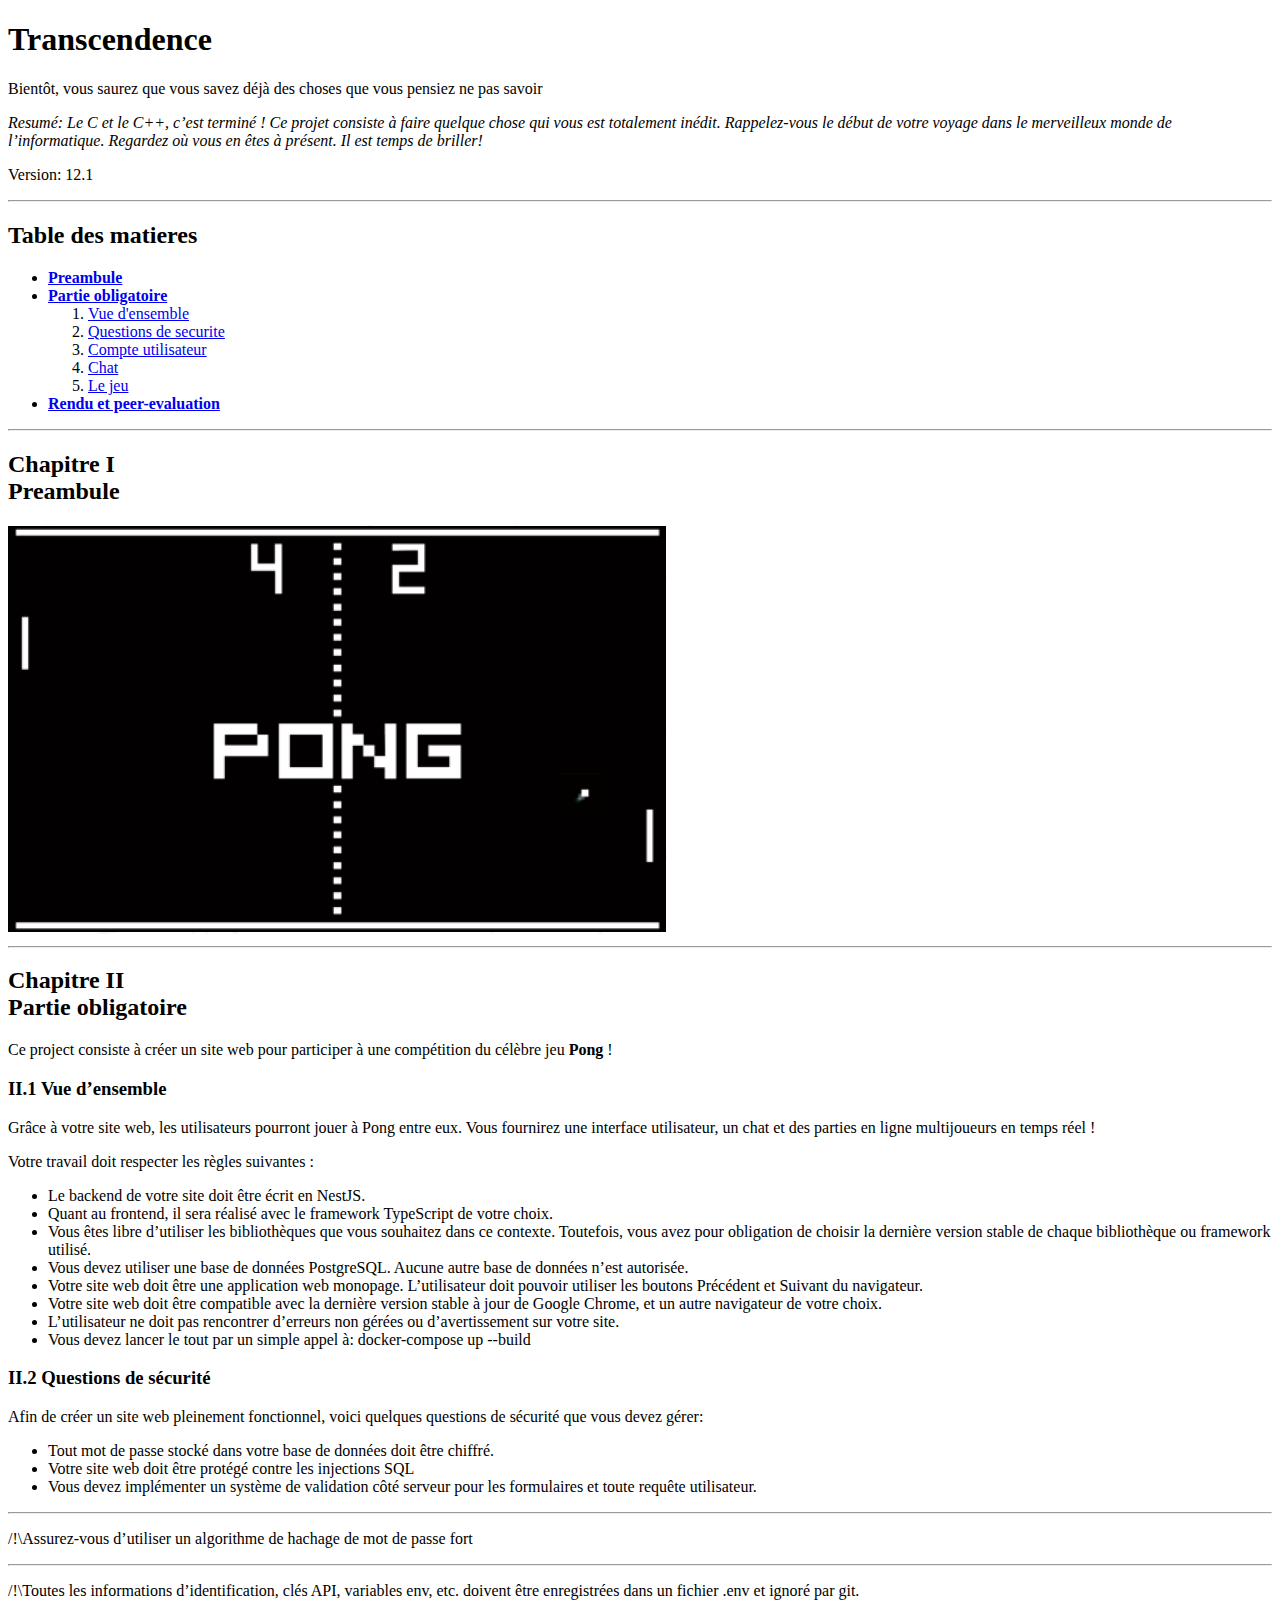
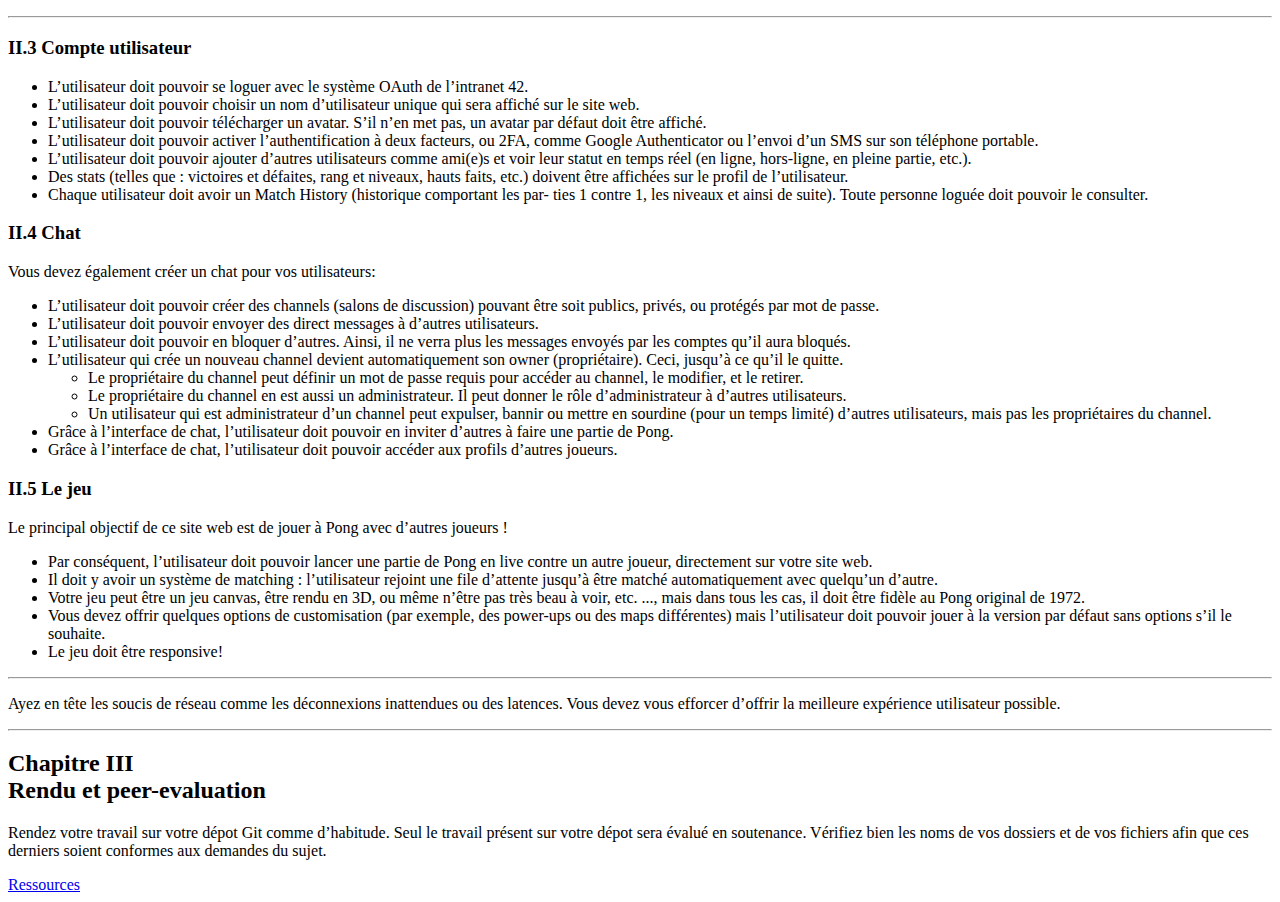
==== index.html @ 2eb9349c "first commit" ====
<!DOCTYPE html>
<html>

<head>
	<title>ft_transcendence</title>
	<meta charset="UTF-8">
</head>

<body>
	<h1>Transcendence</h1>
	<p>
		Bientôt, vous saurez que vous savez déjà des choses
		que vous pensiez ne pas savoir
	</p>
	<p>
		<em>Resumé: Le C et le C++, c’est terminé !
			Ce projet consiste à faire quelque chose qui vous est totalement inédit.
			Rappelez-vous le début de votre voyage dans le merveilleux monde de l’informatique.
			Regardez où vous en êtes à présent. Il est temps de briller!</em>
	</p>
	<p>
		Version: 12.1
	</p>
	<hr>
	<h2>Table des matieres</h2>
	<ul>
		<li><strong><a href="#preambule">Preambule</a></strong></li>
		<li><strong><a href="#obligatoire">Partie obligatoire</a></strong></li>
		<ol>
			<li><a href="#ensemble">Vue d'ensemble</a></li>
			<li><a href="#securite">Questions de securite</a></li>
			<li><a href="#utilisateur">Compte utilisateur</a></li>
			<li><a href="#chat">Chat</a></li>
			<li><a href="#jeu">Le jeu</a></li>
		</ol>
		<li><strong><a href="#rendu">Rendu et peer-evaluation</a></li></strong>
	</ul>
	<hr>
	<h2 id="preambule">Chapitre I<br>Preambule</h2>
	<a href="https://en.wikipedia.org/wiki/Pong" target="_blank">
	<img src="img/game.png" alt="image du premier pong">
	</a> 
	<hr>
	<h2 id="obligatoire">Chapitre II<br>Partie obligatoire</h2>
	<p>Ce project consiste à créer un site web pour participer à une compétition du célèbre
		jeu <strong>Pong</strong> !</p>
	<h3 id="ensemble">II.1 Vue d’ensemble</h3>
	<p>Grâce à votre site web, les utilisateurs pourront jouer à Pong entre eux. Vous fournirez
		une interface utilisateur, un chat et des parties en ligne multijoueurs en temps réel !</p>
	<p>Votre travail doit respecter les règles suivantes :</p>
	<ul>
		<li>Le backend de votre site doit être écrit en NestJS.</li>
		<li>Quant au frontend, il sera réalisé avec le framework TypeScript de votre choix.</li>
		<li>Vous êtes libre d’utiliser les bibliothèques que vous souhaitez dans ce contexte.
			Toutefois, vous avez pour obligation de choisir la dernière version stable de
			chaque bibliothèque ou framework utilisé.</li>
		<li>Vous devez utiliser une base de données PostgreSQL. Aucune autre base de données
			n’est autorisée.</li>
		<li>Votre site web doit être une application web monopage. L’utilisateur doit pouvoir
			utiliser les boutons Précédent et Suivant du navigateur.</li>
		<li>Votre site web doit être compatible avec la dernière version stable à jour de
			Google Chrome, et un autre navigateur de votre choix.</li>
		<li>L’utilisateur ne doit pas rencontrer d’erreurs non gérées ou d’avertissement sur
			votre site.</li>
		<li>Vous devez lancer le tout par un simple appel à: docker-compose up --build</li>
	</ul>
	<h3 id="securite">II.2 Questions de sécurité</h3>
	<p>Afin de créer un site web pleinement fonctionnel, voici quelques questions de sécurité
		que vous devez gérer:</p>
	<ul>
		<li>Tout mot de passe stocké dans votre base de données doit être chiffré.</li>
		<li>Votre site web doit être protégé contre les injections SQL</li>
		<li>Vous devez implémenter un système de validation côté serveur pour les formulaires
			et toute requête utilisateur.</li>
	</ul>
	<hr>
	<p>/!\Assurez-vous d’utiliser un algorithme de hachage de mot de passe fort</p>
	<hr>
	<p>/!\Toutes les informations d’identification, clés API, variables env,
		etc. doivent être enregistrées dans un fichier .env et ignoré par
		git.</p>
	<hr>
	<h3 id="utilisateur">II.3 Compte utilisateur</h3>
	<ul>
		<li>L’utilisateur doit pouvoir se loguer avec le système OAuth de l’intranet 42.</li>
		<li>L’utilisateur doit pouvoir choisir un nom d’utilisateur unique qui sera affiché sur
			le site web.</li>
		<li>L’utilisateur doit pouvoir télécharger un avatar. S’il n’en met pas, un avatar par
			défaut doit être affiché.</li>
		<li>L’utilisateur doit pouvoir activer l’authentification à deux facteurs, ou 2FA,
			comme Google Authenticator ou l’envoi d’un SMS sur son téléphone portable.</li>
		<li>L’utilisateur doit pouvoir ajouter d’autres utilisateurs comme ami(e)s et voir leur
			statut en temps réel (en ligne, hors-ligne, en pleine partie, etc.).</li>
		<li>Des stats (telles que : victoires et défaites, rang et niveaux, hauts faits, etc.) doivent
			être affichées sur le profil de l’utilisateur.</li>
		<li>Chaque utilisateur doit avoir un Match History (historique comportant les par-
			ties 1 contre 1, les niveaux et ainsi de suite). Toute personne loguée doit pouvoir
			le consulter.</li>
	</ul>
	<h3 id="chat">II.4 Chat</h3>
	<p>Vous devez également créer un chat pour vos utilisateurs:</p>
	<ul>
		<li>L’utilisateur doit pouvoir créer des channels (salons de discussion) pouvant être
			soit publics, privés, ou protégés par mot de passe.</li>
		<li>L’utilisateur doit pouvoir envoyer des direct messages à d’autres utilisateurs.</li>
		<li>L’utilisateur doit pouvoir en bloquer d’autres. Ainsi, il ne verra plus les messages
			envoyés par les comptes qu’il aura bloqués.</li>
		<li>L’utilisateur qui crée un nouveau channel devient automatiquement son owner
			(propriétaire). Ceci, jusqu’à ce qu’il le quitte.</li>
		<ul>
			<li>Le propriétaire du channel peut définir un mot de passe requis pour accéder
				au channel, le modifier, et le retirer.</li>
			<li>Le propriétaire du channel en est aussi un administrateur. Il peut donner le
				rôle d’administrateur à d’autres utilisateurs.</li>
			<li>Un utilisateur qui est administrateur d’un channel peut expulser, bannir ou
				mettre en sourdine (pour un temps limité) d’autres utilisateurs, mais pas les
				propriétaires du channel.</li>
		</ul>
		<li>Grâce à l’interface de chat, l’utilisateur doit pouvoir en inviter d’autres à faire
			une partie de Pong.</li>
		<li>Grâce à l’interface de chat, l’utilisateur doit pouvoir accéder aux profils d’autres
			joueurs.</li>
	</ul>
	<h3 id="jeu">II.5 Le jeu</h3>
	<p>Le principal objectif de ce site web est de jouer à Pong avec d’autres joueurs !</p>
	<ul>
		<li>Par conséquent, l’utilisateur doit pouvoir lancer une partie de Pong en live contre
			un autre joueur, directement sur votre site web.</li>
		<li>Il doit y avoir un système de matching : l’utilisateur rejoint une file d’attente
			jusqu’à être matché automatiquement avec quelqu’un d’autre.</li>
		<li>Votre jeu peut être un jeu canvas, être rendu en 3D, ou même n’être pas très beau
			à voir, etc. ..., mais dans tous les cas, il doit être fidèle au Pong original de 1972.</li>
		<li>Vous devez offrir quelques options de customisation (par exemple, des power-ups
			ou des maps différentes) mais l’utilisateur doit pouvoir jouer à la version par défaut
			sans options s’il le souhaite.</li>
		<li>Le jeu doit être responsive!</li>
	</ul>
	<hr>
	<p>Ayez en tête les soucis de réseau comme les déconnexions inattendues
		ou des latences. Vous devez vous efforcer d’offrir la meilleure
		expérience utilisateur possible.</p>
	<hr>
	<h2 id="rendu">Chapitre III<br>Rendu et peer-evaluation</h2>
	<p>Rendez votre travail sur votre dépot Git comme d’habitude. Seul le travail présent
		sur votre dépot sera évalué en soutenance. Vérifiez bien les noms de vos dossiers et de
		vos fichiers afin que ces derniers soient conformes aux demandes du sujet.</p>
	<a href="ressources.html">Ressources</a>
</body>

</html>
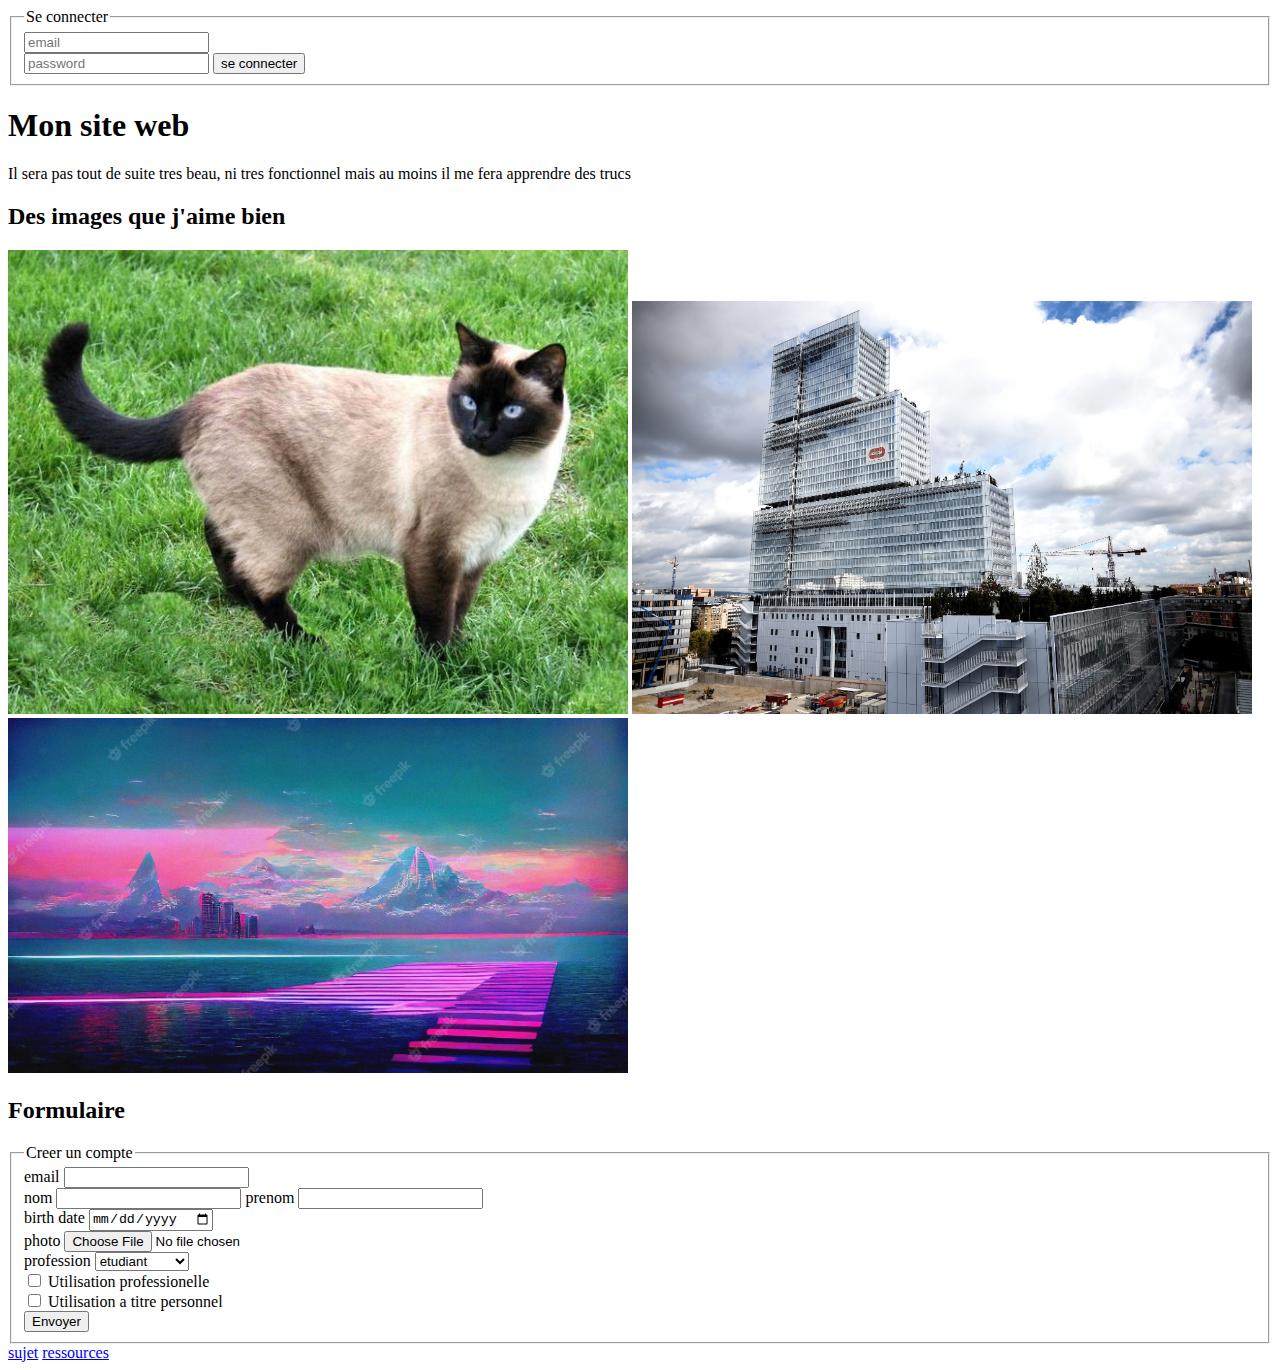
==== commit 8b013e65: "commit" ====
--- a/index.html
+++ b/index.html
@@ -1,150 +1,55 @@
 <!DOCTYPE html>
-<html>
-
+<html lang="en">
 <head>
-	<title>ft_transcendence</title>
 	<meta charset="UTF-8">
+	<title>Mon site web</title>
 </head>
-
 <body>
-	<h1>Transcendence</h1>
-	<p>
-		Bientôt, vous saurez que vous savez déjà des choses
-		que vous pensiez ne pas savoir
-	</p>
-	<p>
-		<em>Resumé: Le C et le C++, c’est terminé !
-			Ce projet consiste à faire quelque chose qui vous est totalement inédit.
-			Rappelez-vous le début de votre voyage dans le merveilleux monde de l’informatique.
-			Regardez où vous en êtes à présent. Il est temps de briller!</em>
-	</p>
-	<p>
-		Version: 12.1
-	</p>
-	<hr>
-	<h2>Table des matieres</h2>
-	<ul>
-		<li><strong><a href="#preambule">Preambule</a></strong></li>
-		<li><strong><a href="#obligatoire">Partie obligatoire</a></strong></li>
-		<ol>
-			<li><a href="#ensemble">Vue d'ensemble</a></li>
-			<li><a href="#securite">Questions de securite</a></li>
-			<li><a href="#utilisateur">Compte utilisateur</a></li>
-			<li><a href="#chat">Chat</a></li>
-			<li><a href="#jeu">Le jeu</a></li>
-		</ol>
-		<li><strong><a href="#rendu">Rendu et peer-evaluation</a></li></strong>
-	</ul>
-	<hr>
-	<h2 id="preambule">Chapitre I<br>Preambule</h2>
-	<a href="https://en.wikipedia.org/wiki/Pong" target="_blank">
-	<img src="img/game.png" alt="image du premier pong">
-	</a> 
-	<hr>
-	<h2 id="obligatoire">Chapitre II<br>Partie obligatoire</h2>
-	<p>Ce project consiste à créer un site web pour participer à une compétition du célèbre
-		jeu <strong>Pong</strong> !</p>
-	<h3 id="ensemble">II.1 Vue d’ensemble</h3>
-	<p>Grâce à votre site web, les utilisateurs pourront jouer à Pong entre eux. Vous fournirez
-		une interface utilisateur, un chat et des parties en ligne multijoueurs en temps réel !</p>
-	<p>Votre travail doit respecter les règles suivantes :</p>
-	<ul>
-		<li>Le backend de votre site doit être écrit en NestJS.</li>
-		<li>Quant au frontend, il sera réalisé avec le framework TypeScript de votre choix.</li>
-		<li>Vous êtes libre d’utiliser les bibliothèques que vous souhaitez dans ce contexte.
-			Toutefois, vous avez pour obligation de choisir la dernière version stable de
-			chaque bibliothèque ou framework utilisé.</li>
-		<li>Vous devez utiliser une base de données PostgreSQL. Aucune autre base de données
-			n’est autorisée.</li>
-		<li>Votre site web doit être une application web monopage. L’utilisateur doit pouvoir
-			utiliser les boutons Précédent et Suivant du navigateur.</li>
-		<li>Votre site web doit être compatible avec la dernière version stable à jour de
-			Google Chrome, et un autre navigateur de votre choix.</li>
-		<li>L’utilisateur ne doit pas rencontrer d’erreurs non gérées ou d’avertissement sur
-			votre site.</li>
-		<li>Vous devez lancer le tout par un simple appel à: docker-compose up --build</li>
-	</ul>
-	<h3 id="securite">II.2 Questions de sécurité</h3>
-	<p>Afin de créer un site web pleinement fonctionnel, voici quelques questions de sécurité
-		que vous devez gérer:</p>
-	<ul>
-		<li>Tout mot de passe stocké dans votre base de données doit être chiffré.</li>
-		<li>Votre site web doit être protégé contre les injections SQL</li>
-		<li>Vous devez implémenter un système de validation côté serveur pour les formulaires
-			et toute requête utilisateur.</li>
-	</ul>
-	<hr>
-	<p>/!\Assurez-vous d’utiliser un algorithme de hachage de mot de passe fort</p>
-	<hr>
-	<p>/!\Toutes les informations d’identification, clés API, variables env,
-		etc. doivent être enregistrées dans un fichier .env et ignoré par
-		git.</p>
-	<hr>
-	<h3 id="utilisateur">II.3 Compte utilisateur</h3>
-	<ul>
-		<li>L’utilisateur doit pouvoir se loguer avec le système OAuth de l’intranet 42.</li>
-		<li>L’utilisateur doit pouvoir choisir un nom d’utilisateur unique qui sera affiché sur
-			le site web.</li>
-		<li>L’utilisateur doit pouvoir télécharger un avatar. S’il n’en met pas, un avatar par
-			défaut doit être affiché.</li>
-		<li>L’utilisateur doit pouvoir activer l’authentification à deux facteurs, ou 2FA,
-			comme Google Authenticator ou l’envoi d’un SMS sur son téléphone portable.</li>
-		<li>L’utilisateur doit pouvoir ajouter d’autres utilisateurs comme ami(e)s et voir leur
-			statut en temps réel (en ligne, hors-ligne, en pleine partie, etc.).</li>
-		<li>Des stats (telles que : victoires et défaites, rang et niveaux, hauts faits, etc.) doivent
-			être affichées sur le profil de l’utilisateur.</li>
-		<li>Chaque utilisateur doit avoir un Match History (historique comportant les par-
-			ties 1 contre 1, les niveaux et ainsi de suite). Toute personne loguée doit pouvoir
-			le consulter.</li>
-	</ul>
-	<h3 id="chat">II.4 Chat</h3>
-	<p>Vous devez également créer un chat pour vos utilisateurs:</p>
-	<ul>
-		<li>L’utilisateur doit pouvoir créer des channels (salons de discussion) pouvant être
-			soit publics, privés, ou protégés par mot de passe.</li>
-		<li>L’utilisateur doit pouvoir envoyer des direct messages à d’autres utilisateurs.</li>
-		<li>L’utilisateur doit pouvoir en bloquer d’autres. Ainsi, il ne verra plus les messages
-			envoyés par les comptes qu’il aura bloqués.</li>
-		<li>L’utilisateur qui crée un nouveau channel devient automatiquement son owner
-			(propriétaire). Ceci, jusqu’à ce qu’il le quitte.</li>
-		<ul>
-			<li>Le propriétaire du channel peut définir un mot de passe requis pour accéder
-				au channel, le modifier, et le retirer.</li>
-			<li>Le propriétaire du channel en est aussi un administrateur. Il peut donner le
-				rôle d’administrateur à d’autres utilisateurs.</li>
-			<li>Un utilisateur qui est administrateur d’un channel peut expulser, bannir ou
-				mettre en sourdine (pour un temps limité) d’autres utilisateurs, mais pas les
-				propriétaires du channel.</li>
-		</ul>
-		<li>Grâce à l’interface de chat, l’utilisateur doit pouvoir en inviter d’autres à faire
-			une partie de Pong.</li>
-		<li>Grâce à l’interface de chat, l’utilisateur doit pouvoir accéder aux profils d’autres
-			joueurs.</li>
-	</ul>
-	<h3 id="jeu">II.5 Le jeu</h3>
-	<p>Le principal objectif de ce site web est de jouer à Pong avec d’autres joueurs !</p>
-	<ul>
-		<li>Par conséquent, l’utilisateur doit pouvoir lancer une partie de Pong en live contre
-			un autre joueur, directement sur votre site web.</li>
-		<li>Il doit y avoir un système de matching : l’utilisateur rejoint une file d’attente
-			jusqu’à être matché automatiquement avec quelqu’un d’autre.</li>
-		<li>Votre jeu peut être un jeu canvas, être rendu en 3D, ou même n’être pas très beau
-			à voir, etc. ..., mais dans tous les cas, il doit être fidèle au Pong original de 1972.</li>
-		<li>Vous devez offrir quelques options de customisation (par exemple, des power-ups
-			ou des maps différentes) mais l’utilisateur doit pouvoir jouer à la version par défaut
-			sans options s’il le souhaite.</li>
-		<li>Le jeu doit être responsive!</li>
-	</ul>
-	<hr>
-	<p>Ayez en tête les soucis de réseau comme les déconnexions inattendues
-		ou des latences. Vous devez vous efforcer d’offrir la meilleure
-		expérience utilisateur possible.</p>
-	<hr>
-	<h2 id="rendu">Chapitre III<br>Rendu et peer-evaluation</h2>
-	<p>Rendez votre travail sur votre dépot Git comme d’habitude. Seul le travail présent
-		sur votre dépot sera évalué en soutenance. Vérifiez bien les noms de vos dossiers et de
-		vos fichiers afin que ces derniers soient conformes aux demandes du sujet.</p>
-	<a href="ressources.html">Ressources</a>
+	<form>
+		<fieldset>
+			<legend>Se connecter</legend>
+			<input type="email" name="email" placeholder="email" required><br>
+			<input type="password" name="password" placeholder="password" required >
+			<input type="submit" value="se connecter">
+		</fieldset>
+	</form>
+	<h1>Mon site web</h1>
+	<p>Il sera pas tout de suite tres beau, ni tres fonctionnel mais au moins il me fera apprendre des trucs</p>
+	<h2>Des images que j'aime bien</h2>
+	<img src="img/chat.jpg" width="620">
+	<img src="img/palais.jpg" width="620">
+	<img src="img/futur.jpg" width="620">
+	<br>
+	<h2>Formulaire</h2>
+	<form action="index.html">
+		<fieldset>
+			<legend>Creer un compte</legend>
+			<label for="emailinput">email</label>
+			<input type="email" name="email" id="emailinput" required><br>
+			<label for="firstnameinput">nom</label>
+			<input type="text" name="firstname" id="firstnameinput" required>
+			<label for="nameinput">prenom</label>
+			<input type="text" name="name" id="nameinput" required><br>
+			<label for="birthinput">birth date</label>
+			<input type="date" name="date" id="birthinput"><br>
+			<label for="selfieinput">photo</label>
+			<input type="file" name="selfie" id="selfieinput"><br>
+			<label for="jobinput">profession</label>
+			<select name="profession" id="jobinput">
+				<option value="etudiant">etudiant</option>
+				<option value="sans emploi">sans emploi</option>
+				<option value="retraite">retraite</option>
+				<option value="travailleur">travailleur</option>
+			</select>
+			<br>
+			<input type="checkbox" id="proinput" name="professionelle" value="pro">
+			<label for="vehicle1">Utilisation professionelle</label><br>
+			<input type="checkbox" id="vehicle2" name="vehicle2" value="Car">
+			<label for="vehicle2">Utilisation a titre personnel</label><br>
+			<input type="submit" value="Envoyer">
+		</fieldset>
+	</form>
+	<a href="subject.html">sujet</a>
+	<a href="ressources.html">ressources</a>
 </body>
-
 </html>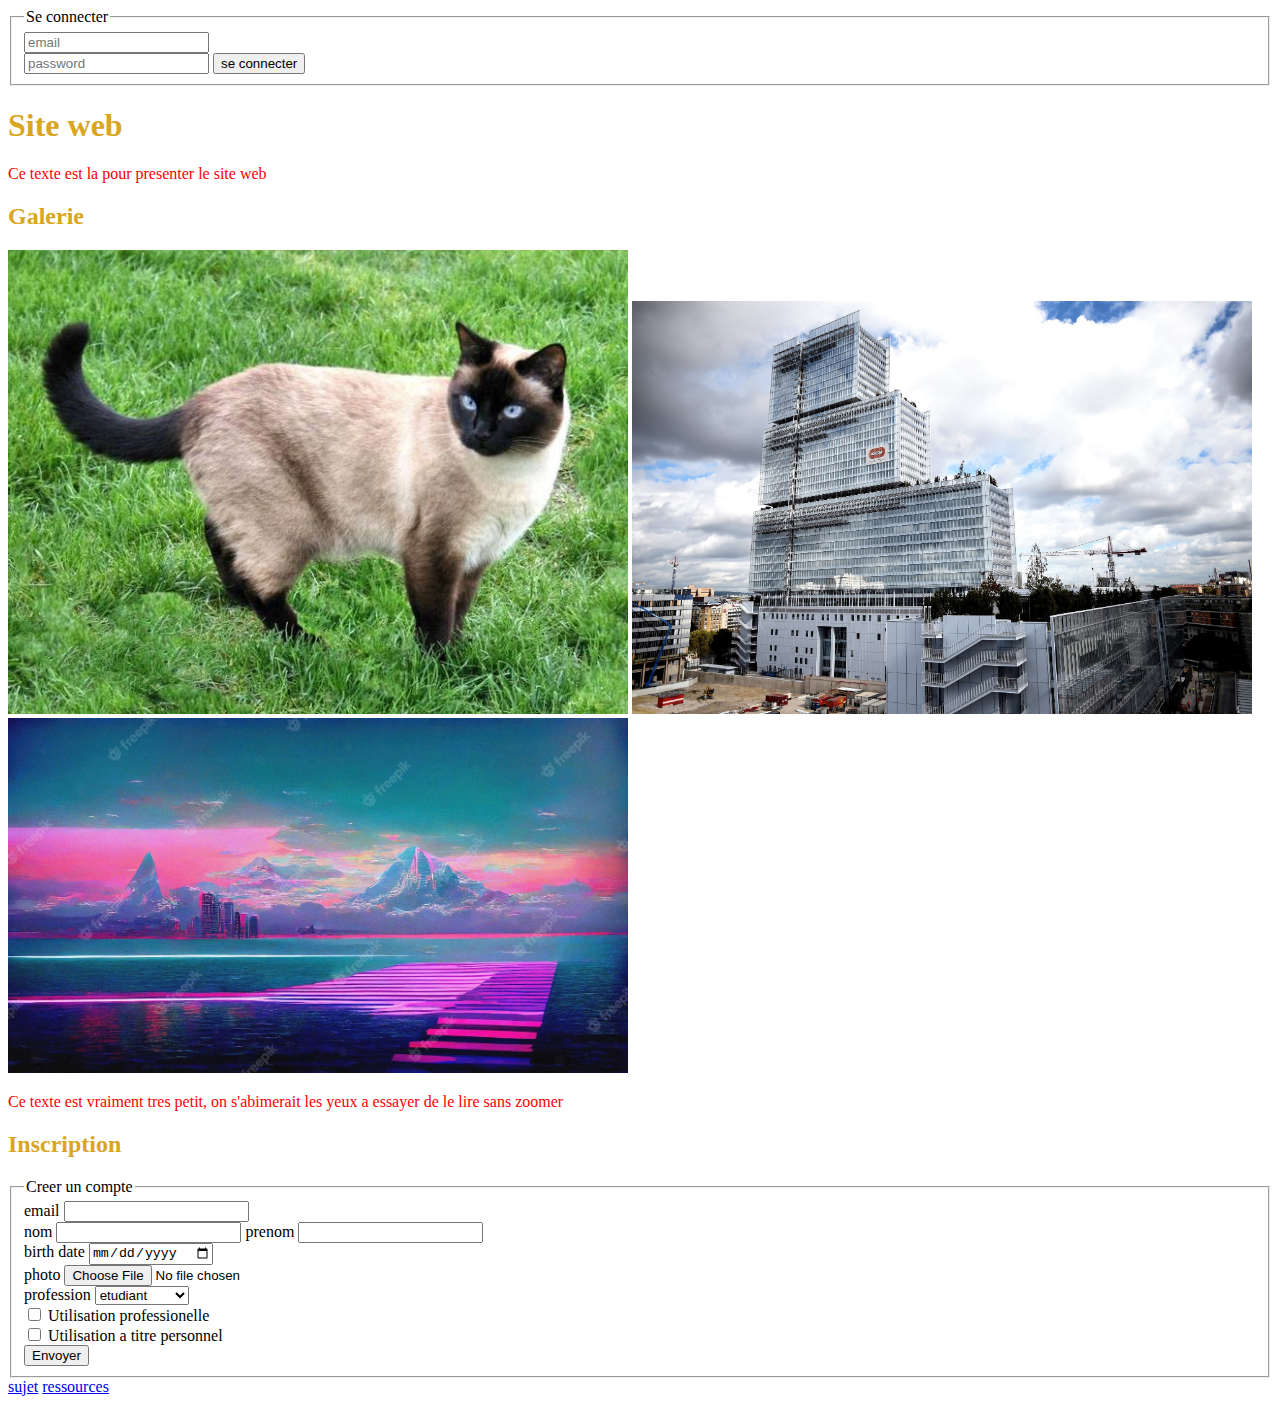
==== commit f989e29d: "added pong site to learn css" ====
--- a/index.html
+++ b/index.html
@@ -2,7 +2,8 @@
 <html lang="en">
 <head>
 	<meta charset="UTF-8">
-	<title>Mon site web</title>
+	<title>Site web</title>
+	<link href="style.css" rel="stylesheet">
 </head>
 <body>
 	<form>
@@ -13,14 +14,15 @@
 			<input type="submit" value="se connecter">
 		</fieldset>
 	</form>
-	<h1>Mon site web</h1>
-	<p>Il sera pas tout de suite tres beau, ni tres fonctionnel mais au moins il me fera apprendre des trucs</p>
-	<h2>Des images que j'aime bien</h2>
-	<img src="img/chat.jpg" width="620">
-	<img src="img/palais.jpg" width="620">
-	<img src="img/futur.jpg" width="620">
+	<h1>Site web</h1>
+	<p>Ce texte est la pour presenter le site web</p>
+	<h2>Galerie</h2>
+	<img src="img/chat.jpg" width="620" alt="un chat persan" title="un chat persan">
+	<img src="img/palais.jpg" width="620" alt="le palais de justice de Clichy" title="le palais de justice de Clichy">
+	<img src="img/futur.jpg" width="620" alt="une image synthwave futuriste" title="une image synthwave futuriste">
 	<br>
-	<h2>Formulaire</h2>
+	<p class="big-text">Ce texte est vraiment tres petit, on s'abimerait les yeux a essayer de le lire sans zoomer</p>
+	<h2>Inscription</h2>
 	<form action="index.html">
 		<fieldset>
 			<legend>Creer un compte</legend>
--- a/style.css
+++ b/style.css
@@ -0,0 +1,19 @@
+h1, h2
+{
+    color:goldenrod;
+}
+
+p
+{
+    color:red;
+}
+
+.lorem
+{
+	color:blueviolet
+}
+
+.big-text {
+	font-size: 5;
+	color: rgb(255, 0, 0);
+}